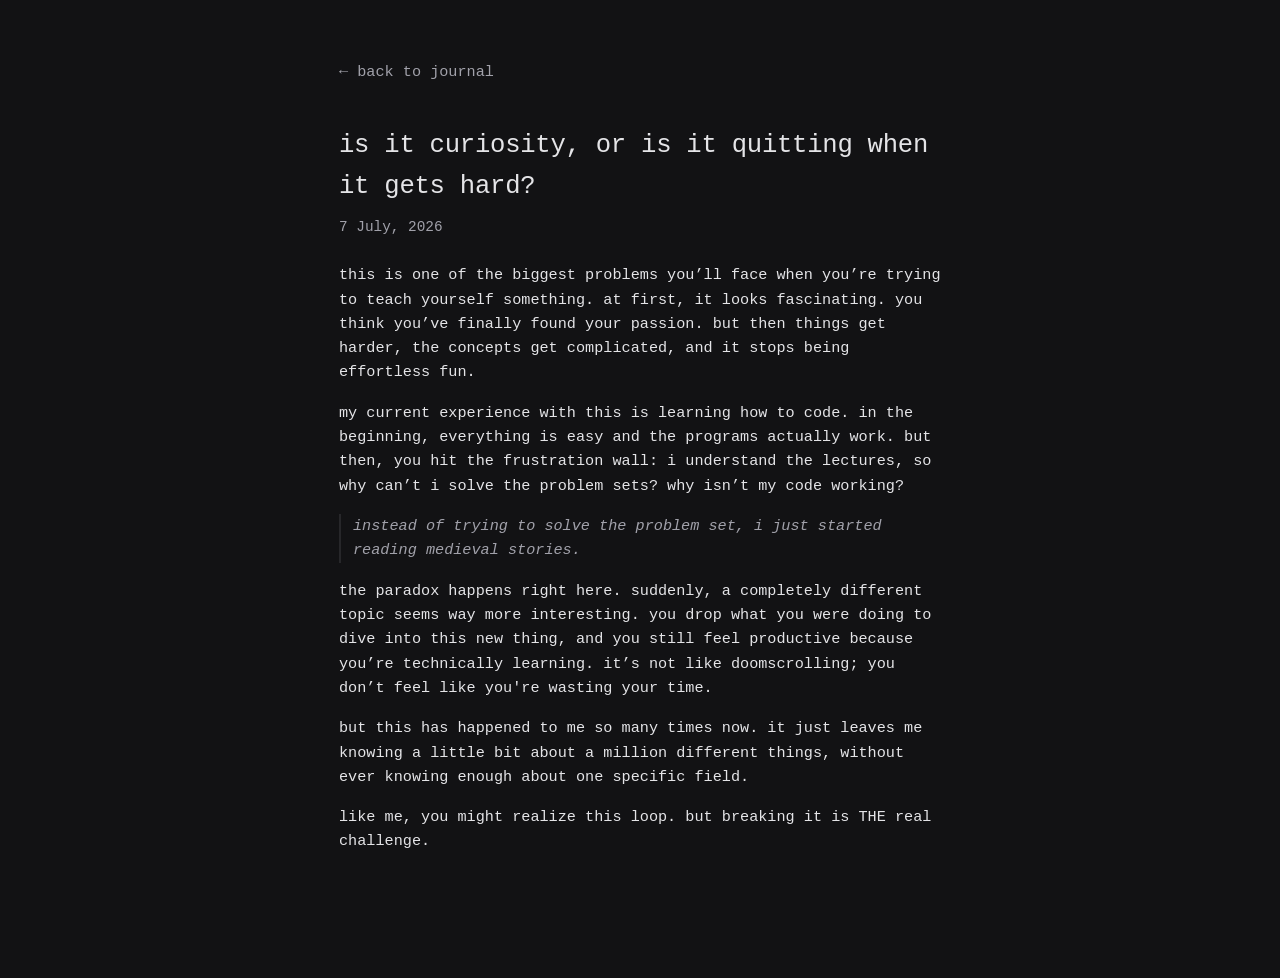
==== curious-or-quitter.html @ 8d5053b1 "add new journal entry file and update links" ====
<!DOCTYPE html>
<html lang="en">
<head>
    <meta charset="UTF-8">
    <meta name="viewport" content="width=device-width, initial-scale=1.0">
    <title>is it curiosity, or is it quitting? | Malak</title>
    <link rel="stylesheet" href="style.css"> 
    
    <style>
        .back-link {
            color: var(--text-muted) !important;
            border-bottom: 1px solid transparent !important;
            font-size: 0.95rem;
            padding-bottom: 1px;
            transition: color 0.15s ease, border-color 0.15s ease;
        }
        
        .back-link:hover {
            color: var(--text-color) !important;                    
            border-bottom: 1px solid var(--accent-hover) !important;
        }
        
        .emphasis-text {
            font-weight: 500;
            color: var(--text-color);
        }
    </style>
</head>
<body>

    <header style="margin-bottom: 40px;">
        <a href="journal.html" class="back-link" style="display: inline-flex; align-items: center; gap: 6px;">
            ← back to journal
        </a>
    </header>

    <main>
        <article>
            <header style="margin-bottom: 24px;">
                <h1 style="font-size: 1.6rem; font-weight: 500; margin-bottom: 8px;">is it curiosity, or is it quitting when it gets hard?</h1>
                <time style="color: var(--text-muted); font-size: 0.9rem;">7 July, 2026</time>
            </header>

            <div style="display: flex; flex-direction: column; gap: 16px; font-size: 0.95rem; line-height: 1.6;">
                <p>this is one of the biggest problems you’ll face when you’re trying to teach yourself something. at first, it looks fascinating. you think you’ve finally found your passion. but then things get harder, the concepts get complicated, and it stops being effortless fun.</p>
                
                <p>my current experience with this is learning how to code. in the beginning, everything is easy and the programs actually work. but then, you hit the frustration wall: i understand the lectures, so why can’t i solve the problem sets? why isn’t my code working?</p>
                
                <p style="font-style: italic; color: var(--text-muted); padding-left: 12px; border-left: 2px solid var(--border-color);">
                    instead of trying to solve the problem set, i just started reading medieval stories.
                </p>
                
                <p>the paradox happens right here. suddenly, a completely different topic seems way more interesting. you drop what you were doing to dive into this new thing, and you still feel productive because you’re technically learning. it’s not like doomscrolling; you don’t feel like you're wasting your time.</p>
                
                <p>but this has happened to me so many times now. it just leaves me knowing a little bit about a million different things, without ever knowing enough about one specific field.</p>
                
                <p class="emphasis-text">
                    like me, you might realize this loop. but breaking it is THE real challenge.
                </p>
            </div>
        </article>
    </main>

    <script>
        (function() {
            const currentTheme = localStorage.getItem('theme') || localStorage.getItem('darkMode');
            if (currentTheme === 'light' || document.documentElement.classList.contains('light-mode') || localStorage.getItem('light-mode') === 'true') {
                document.body.classList.add('light-mode');
            }
        })();
    </script>

</body>
</html>
---- style.css ----
/* ==========================================================================
   STYLE SHEET FOR MALAK'S WEBSITE
   Inspired by the layouts of iamrob.in and farza.com
   ========================================================================== */

/* --------------------------------------------------------------------------
   1. DESIGN SYSTEM VARIABLES
   Using CSS variables (:root) to define a cohesive, easily adjustable system.
   -------------------------------------------------------------------------- */
:root {
    /* Color Palette: Cozy, Soft Dark Mode */
    --bg-color: #121214;         /* Deep rich dark background */
    --text-color: #e4e4e7;       /* Soft zinc off-white for body text */
    --text-muted: #a1a1aa;       /* Muted gray for secondary descriptions and dates */
    
    /* Accent details inspired by minimalist portfolios */
    --accent-color: #60a5fa;     /* Crisp soft blue for links/actions */
    --accent-hover: #93c5fd;     /* Lighter blue for active hover feedback */
    --border-color: #27272a;     /* Very subtle zinc dark border lines */

    /* Status Tag Colors (Dark Mode default) */
    --status-alive-bg: rgba(34, 197, 94, 0.15);
    --status-alive-text: #86efac;
    --status-not-launched-bg: rgba(234, 179, 8, 0.15);
    --status-not-launched-text: #fef08a;
    --status-cancelled-bg: rgba(239, 68, 68, 0.15);
    --status-cancelled-text: #fca5a5;

    /* Typography Settings */
    /* System Monospace font-stack for a sharp, developer-aesthetic feel */
    --font-mono: ui-monospace, SFMono-Regular, "SF Mono", Menlo, Monaco, Consolas, "Liberation Mono", "Courier New", monospace;
    --font-size-base: 14px;
    --line-height-base: 1.6;

    /* Layout Spacing */
    --max-width: 650px;          /* Clean single-column layout constraint */
}

/* Light Mode Overrides */
.light-mode {
    --bg-color: #ffffff;         /* Clean white background */
    --text-color: #18181b;       /* Dark zinc text */
    --text-muted: #71717a;       /* Muted gray */
    --accent-color: #2563eb;     /* Rich blue for links */
    --accent-hover: #1d4ed8;     /* Darker blue on hover */
    --border-color: #e4e4e7;     /* Light border lines */
    
    /* Status Tag Colors (Light Mode) */
    --status-alive-bg: rgba(34, 197, 94, 0.1);
    --status-alive-text: #15803d;
    --status-not-launched-bg: rgba(234, 179, 8, 0.1);
    --status-not-launched-text: #a16207;
    --status-cancelled-bg: rgba(239, 68, 68, 0.1);
    --status-cancelled-text: #b91c1c;
}

/* --------------------------------------------------------------------------
   2. BASE HTML RESET & LAYOUT
   Standardizing styling behavior across modern browsers.
   -------------------------------------------------------------------------- */
* {
    box-sizing: border-box;
    margin: 0;
    padding: 0;
}

body {
    background-color: var(--bg-color);
    color: var(--text-color);
    font-family: var(--font-mono);
    font-size: var(--font-size-base);
    line-height: var(--line-height-base);
    max-width: var(--max-width);
    margin: 0 auto;             /* Centers the entire page content */
    padding: 60px 24px;         /* Breathing room on screen edges and mobile */
    -webkit-font-smoothing: antialiased;
    -moz-osx-font-smoothing: grayscale;
}

/* --------------------------------------------------------------------------
   3. TYPOGRAPHY & LINKS
   Clean inline styling and hover micro-animations.
   -------------------------------------------------------------------------- */
a {
    color: var(--accent-color);
    text-decoration: none;
    border-bottom: 1px dashed var(--border-color); /* Elegant dotted underline */
    transition: color 0.15s ease, border-color 0.15s ease;
}

a:hover {
    color: var(--accent-hover);
    border-bottom: 1px solid var(--accent-hover); /* Solid underline on hover */
}

/* --------------------------------------------------------------------------
   4. NAVIGATION (<nav>)
   Flat, bullet-free, single-row layout inspired by iamrob.in.
   -------------------------------------------------------------------------- */
nav {
    margin-bottom: 64px;       /* Pushes header content down */
    display: flex;
    justify-content: flex-start;
    align-items: center;
    gap: 24px;
}

nav ul {
    list-style: none;
    display: flex;
    align-items: center;
    gap: 20px;                 /* Clean spacing between menu links */
    margin-right: auto;
}

nav li a {
    color: var(--text-muted);
    border-bottom: none;       /* Remove underline for navigation links */
    font-size: 0.95rem;
}

nav li a:hover,
nav li a.active {
    color: var(--text-color);  /* Hover transitions and active link remain highlighted */
}

.theme-switcher {
    position: relative;
    display: inline-flex;
    align-items: center;    /* FORCE: Snaps the toggle circle to the vertical center of the nav bar links */
    justify-content: flex-end;
    margin-left: auto;
    flex: 0 0 auto;
    width: 24px;
    height: 24px;
}

.theme-callout {
    position: absolute;
    /* Positions it out to the left and down below the button */
    right: 42px;
    top: 28px;
    color: var(--text-muted);     
    font-family: "Bradley Hand", "Marker Felt", "Comic Sans MS", cursive;
    font-size: 1.1rem;
    font-weight: 700;
    font-style: italic;
    white-space: nowrap;
    transform: rotate(-2deg);
    pointer-events: none;
    line-height: 1;
}

.theme-arrow {
    position: absolute;
    /* Places the arrow precisely between the text and the bottom of the button */
    right: 15px;
    top: 25px;
    width: 24px;
    height: auto;
    opacity: 0.6;
    transform: rotate(-5deg);
    pointer-events: none;
}

.light-mode .theme-arrow {
    opacity: 0.55;
}

body:not(.light-mode) .theme-arrow {
    filter: invert(80%) sepia(6%) saturate(100%) hue-rotate(200deg) brightness(90%) contrast(90%);
    opacity: 0.5;
}

/* Icon-only theme button */
.theme-toggle {
    position: relative;    /* FORCE: Keeps the button inline inside its parent container */
    width: 24px;
    height: 24px;
    background: transparent;
    border: 0;
    cursor: pointer;
    padding: 0;
    display: flex;
    align-items: center;
    justify-content: center;
    outline: none;
    
    color: var(--text-muted); 
    transition: color 0.15s ease;
}

.theme-toggle:hover,
.theme-toggle:focus-visible {
    color: var(--text-color);
    opacity: 0.85;
    outline: none;
}

/* Ensure the inline theme SVG scales nicely and centers */
.theme-toggle svg {
    flex-shrink: 0;
    display: block;
    width: 15px;
    height: 15px;
}

.theme-icon circle {
    fill: none;
    stroke: currentColor; /* Inherits var(--text-muted) */
    stroke-width: 2;
}

.theme-icon path {
    fill: currentColor;
}

/* --------------------------------------------------------------------------
   5. HEADER & SECTIONS
   Structure, spacing, and micro-hierarchy.
   -------------------------------------------------------------------------- */
header {
    margin-bottom: 48px;
}

header h1 {
    font-size: 1.4rem;
    font-weight: 500;
    color: var(--text-color);
    margin-bottom: 12px;
    letter-spacing: -0.01em;
}

header p {
    color: var(--text-muted);
}

main {
    margin-bottom: 64px;
}

section {
    margin-top: 48px;
}

section h2 {
    font-size: 1.1rem;
    font-weight: 500;
    color: var(--text-color);
    margin-bottom: 16px;
    border-bottom: 1px solid var(--border-color);
    padding-bottom: 8px;
}

section p {
    color: var(--text-muted);
}

/* --------------------------------------------------------------------------
   6. PROJECTS TABLE (<table>)
   Minimalist padding, crisp borders, and beautiful alignment.
   -------------------------------------------------------------------------- */
table {
    width: 100%;
    border-collapse: collapse;  /* Merges adjacent cell borders */
    margin: 32px 0;
    text-align: left;
}

table caption {
    text-align: left;
    font-size: 0.85rem;
    color: var(--text-muted);
    margin-bottom: 12px;
    font-style: italic;
}

th, td {
    padding: 12px 10px;
    border-bottom: 1px solid var(--border-color);
    font-size: 0.9rem;
}

th {
    color: var(--text-color);
    font-weight: 500;
    border-bottom: 2px solid var(--border-color);
}

td {
    color: var(--text-muted);
}

/* Highlight project links to stand out slightly inside table rows */
td a {
    color: var(--text-color);
    border-bottom: 1px dashed var(--border-color);
}

td a:hover {
    color: var(--accent-color);
    border-bottom-color: var(--accent-color);
}

/* Status Column Styling - ensures status alignments stay crisp */
td:last-child {
    font-size: 0.85rem;
}

/* Soft Muted Status Badge Styling */
.status-tag {
    display: inline-block;
    padding: 2px 8px;
    border-radius: 4px;
    font-size: 0.78rem;
    font-weight: 500;
    text-transform: lowercase;
    white-space: nowrap;
}

.status-alive {
    background-color: var(--status-alive-bg);
    color: var(--status-alive-text);
}

.status-not-launched {
    background-color: var(--status-not-launched-bg);
    color: var(--status-not-launched-text);
}

.status-cancelled {
    background-color: var(--status-cancelled-bg);
    color: var(--status-cancelled-text);
}

/* --------------------------------------------------------------------------
   7. JOURNAL FEED (<ul>)
   Side-by-side layout aligning dates and titles.
   -------------------------------------------------------------------------- */
main > ul {
    list-style: none;           /* Remove standard list bullets */
    margin: 32px 0;
}

main > ul > li {
    display: flex;              /* Flex layout for side-by-side date and title alignment */
    align-items: baseline;      /* Vertically aligns baseline of text */
    gap: 24px;                  /* Clean gap between time column and title link */
    margin-bottom: 16px;
    font-size: 0.95rem;
}

main > ul > li time {
    color: var(--text-muted);
    flex-shrink: 0;
    width: 110px;               /* Fixed width ensures dates stack and align perfectly */
}

main > ul > li a {
    color: var(--text-color);
    border-bottom: 1px dashed var(--border-color);
}

main > ul > li a:hover {
    color: var(--accent-color);
    border-bottom-color: var(--accent-color);
}

/* --------------------------------------------------------------------------
   8. FOOTER
   -------------------------------------------------------------------------- */
footer {
    border-top: 1px solid var(--border-color);
    padding-top: 24px;
    margin-top: 80px;
}

footer p {
    color: var(--text-muted);
    font-size: 0.85rem;
    margin-bottom: 12px;
}

footer ul {
    list-style: none;
    display: flex;
    gap: 16px;
}

footer li a {
    color: var(--text-muted);
    font-size: 0.85rem;
    border-bottom: none;
}

footer li a:hover {
    color: var(--text-color);
}



/* ==========================================================================
   9. MOBILE RESPONSIVE OPTIMIZATION (Screens under 600px)
   ========================================================================== */
@media (max-width: 600px) {
    body {
        padding: 40px 16px;
    }

    /* NAV BAR TWEAKS */
    nav {
        margin-bottom: 40px;
        gap: 12px; 
    }

    nav ul {
        gap: 12px; 
    }

    nav li a {
        font-size: 0.85rem; 
    }

    /* Bring the note back on mobile, just scale its text/spacing down slightly */
    .theme-callout {
        font-size: 0.85rem;
        right: 32px;
    }
    
    .theme-arrow {
        width: 18px;
        right: 12px;
    }

    /* PROJECTS PAGE TABLE TO VERTICAL CARDS */
    table, thead, tbody, th, td, tr {
        display: block; 
    }

    thead {
        display: none; 
    }

    tr {
        border-bottom: 1px solid var(--border-color);
        padding: 16px 0; 
    }

    td {
        border: none;
        padding: 2px 0; 
        width: 100%;
        text-align: left;
    }

    td:first-child {
        font-weight: 700;
        font-size: 1rem;
        color: var(--text-color);
    }

    td:nth-child(2) {
        font-size: 0.88rem;
        color: var(--text-muted);
        line-height: 1.5;
        margin: 4px 0 8px 0;
    }

    td:last-child {
        display: inline-block;
    }
}
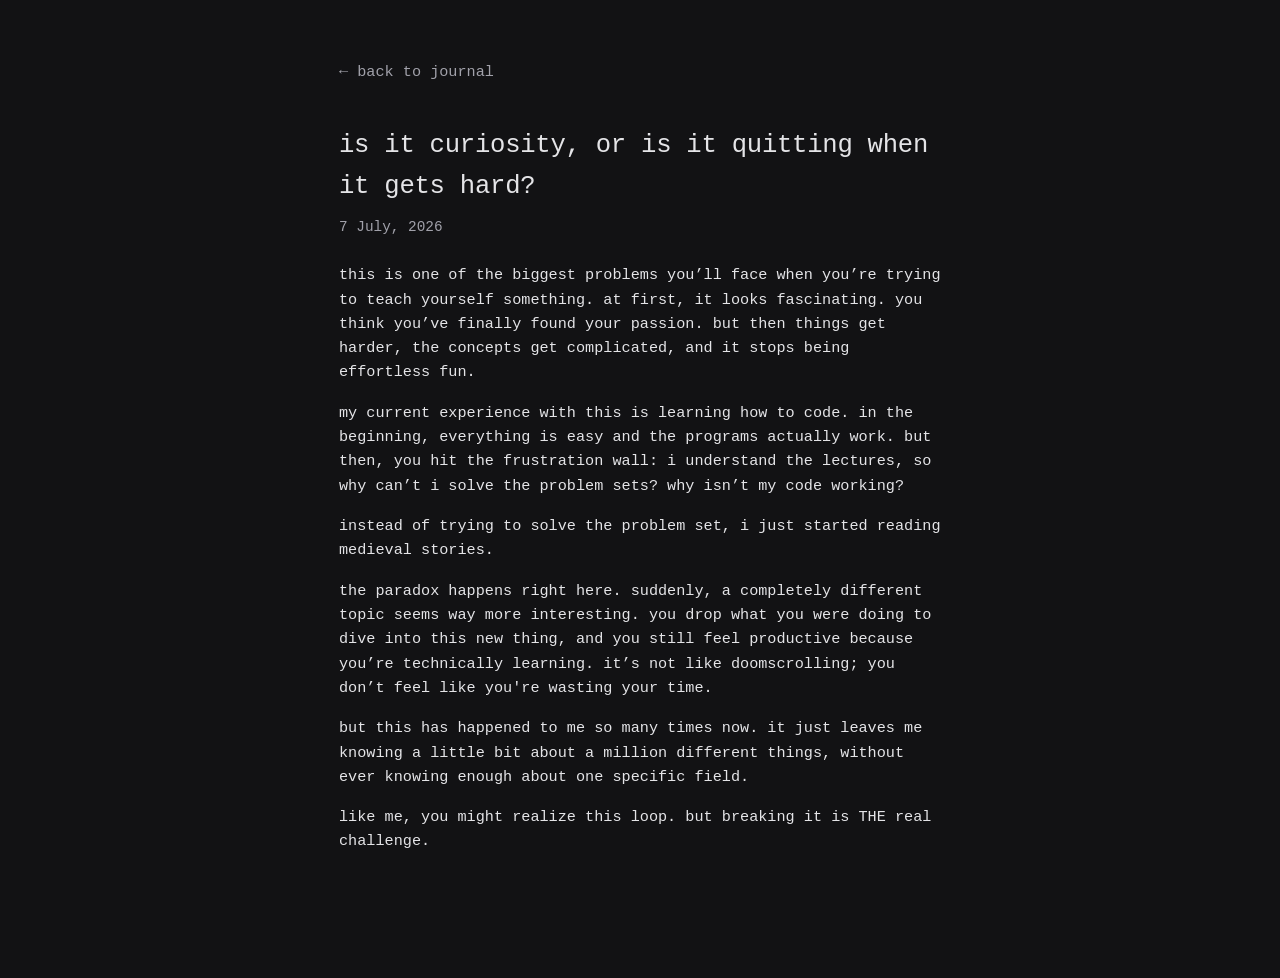
==== commit 7cf51fd4: "none" ====
--- a/curious-or-quitter.html
+++ b/curious-or-quitter.html
@@ -46,9 +46,7 @@
                 
                 <p>my current experience with this is learning how to code. in the beginning, everything is easy and the programs actually work. but then, you hit the frustration wall: i understand the lectures, so why can’t i solve the problem sets? why isn’t my code working?</p>
                 
-                <p style="font-style: italic; color: var(--text-muted); padding-left: 12px; border-left: 2px solid var(--border-color);">
-                    instead of trying to solve the problem set, i just started reading medieval stories.
-                </p>
+                <p>instead of trying to solve the problem set, i just started reading medieval stories.</p>
                 
                 <p>the paradox happens right here. suddenly, a completely different topic seems way more interesting. you drop what you were doing to dive into this new thing, and you still feel productive because you’re technically learning. it’s not like doomscrolling; you don’t feel like you're wasting your time.</p>
                 
